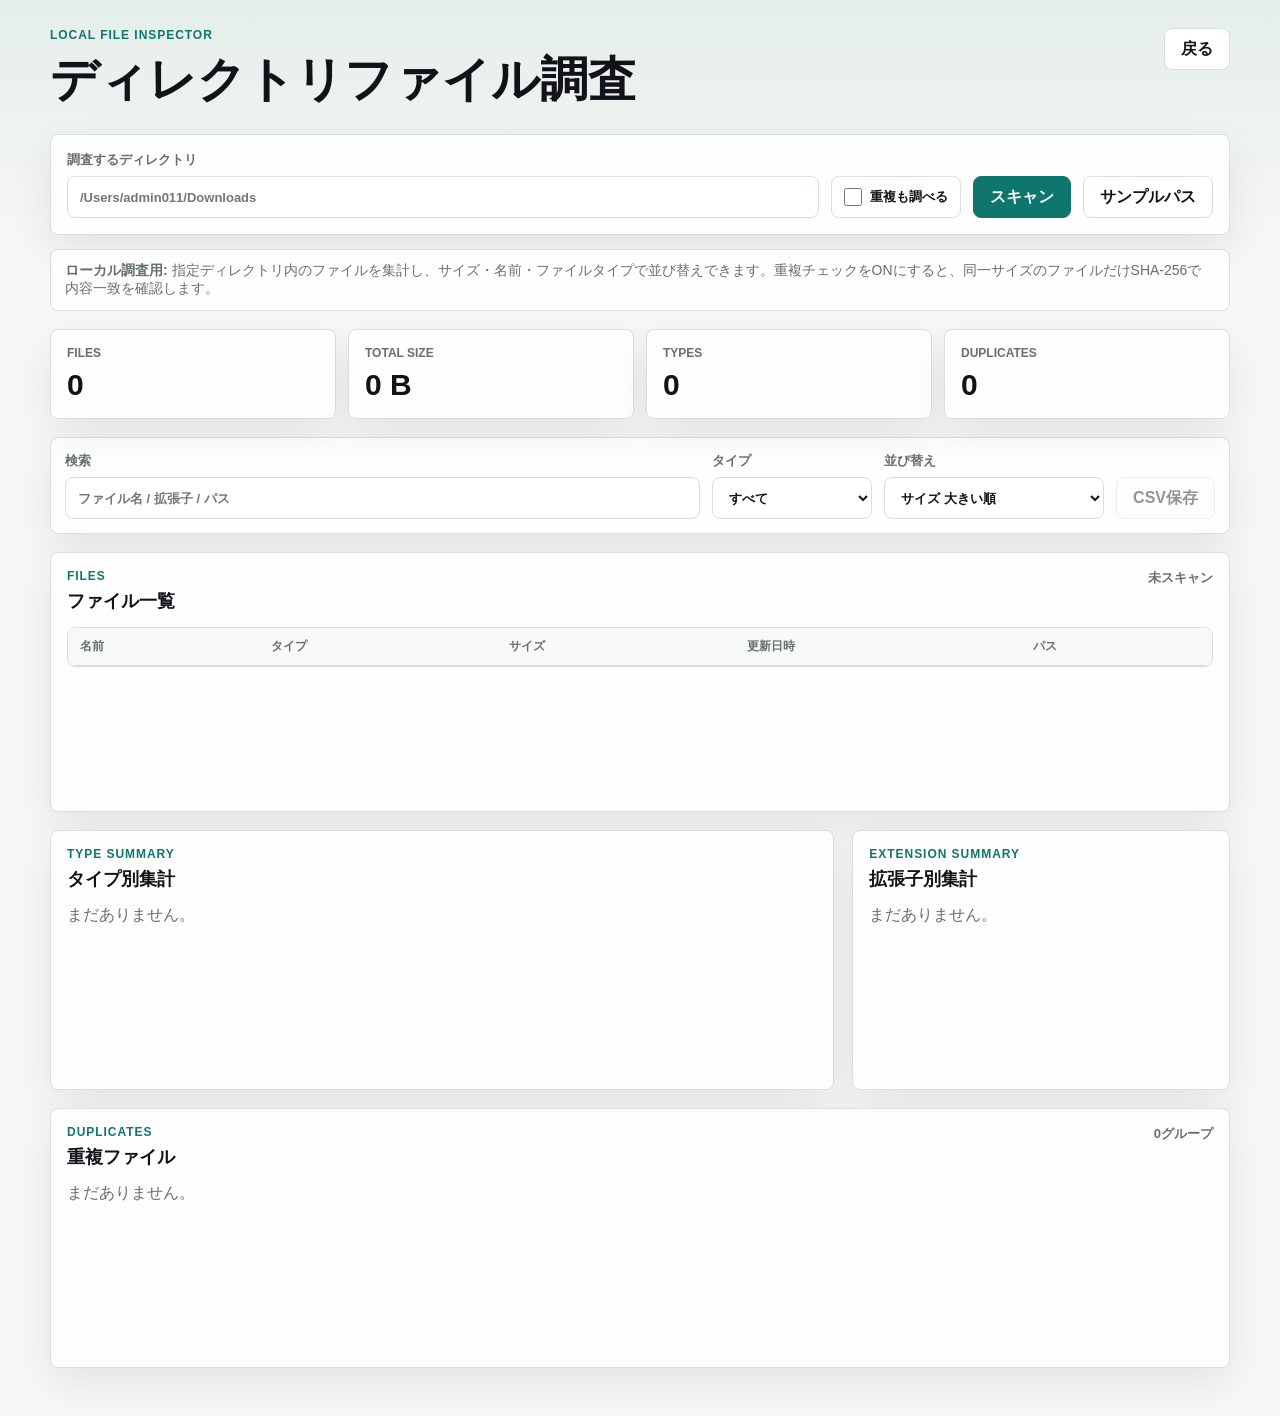
==== index.html @ c0d2d65a "Add directory file inspector" ====
<!doctype html>
<html lang="ja">
  <head>
    <meta charset="UTF-8" />
    <meta name="viewport" content="width=device-width, initial-scale=1.0" />
    <title>ディレクトリファイル調査</title>
    <meta name="description" content="指定したローカルディレクトリのファイルをサイズ・名前・種類・重複で調査するツール" />
    <link rel="stylesheet" href="styles.css" />
    <script defer src="app.js"></script>
  </head>
  <body>
    <main class="app">
      <header class="topbar">
        <div>
          <p class="eyebrow">Local File Inspector</p>
          <h1>ディレクトリファイル調査</h1>
        </div>
        <a href="../" class="ghost-link">戻る</a>
      </header>

      <section class="scan-panel" aria-label="スキャン設定">
        <label class="path-field">
          <span>調査するディレクトリ</span>
          <input id="pathInput" type="text" placeholder="/Users/admin011/Downloads" autocomplete="off" />
        </label>
        <label class="checkbox-field">
          <input id="duplicateCheck" type="checkbox" />
          <span>重複も調べる</span>
        </label>
        <button id="scanButton" class="primary-button" type="button">スキャン</button>
        <button id="sampleButton" class="secondary-button" type="button">サンプルパス</button>
      </section>

      <section class="notice">
        <strong>ローカル調査用:</strong>
        指定ディレクトリ内のファイルを集計し、サイズ・名前・ファイルタイプで並び替えできます。重複チェックをONにすると、同一サイズのファイルだけSHA-256で内容一致を確認します。
      </section>

      <section class="metrics" aria-label="概要">
        <article>
          <span>Files</span>
          <strong id="totalFiles">0</strong>
        </article>
        <article>
          <span>Total Size</span>
          <strong id="totalSize">0 B</strong>
        </article>
        <article>
          <span>Types</span>
          <strong id="typeCount">0</strong>
        </article>
        <article>
          <span>Duplicates</span>
          <strong id="duplicateCount">0</strong>
        </article>
      </section>

      <section class="toolbar" aria-label="表示設定">
        <label>
          <span>検索</span>
          <input id="searchInput" type="search" placeholder="ファイル名 / 拡張子 / パス" />
        </label>
        <label>
          <span>タイプ</span>
          <select id="typeFilter">
            <option value="all">すべて</option>
          </select>
        </label>
        <label>
          <span>並び替え</span>
          <select id="sortSelect">
            <option value="size-desc">サイズ 大きい順</option>
            <option value="size-asc">サイズ 小さい順</option>
            <option value="name-asc">名前 A-Z</option>
            <option value="name-desc">名前 Z-A</option>
            <option value="type-asc">タイプ順</option>
            <option value="modified-desc">更新日 新しい順</option>
            <option value="modified-asc">更新日 古い順</option>
          </select>
        </label>
        <a id="exportLink" class="secondary-button disabled" href="/api/export.csv">CSV保存</a>
      </section>

      <section class="layout">
        <article class="panel wide">
          <div class="panel-head">
            <div>
              <p class="panel-label">Files</p>
              <h2>ファイル一覧</h2>
            </div>
            <span id="statusText" class="status">未スキャン</span>
          </div>
          <div class="table-wrap">
            <table>
              <thead>
                <tr>
                  <th>名前</th>
                  <th>タイプ</th>
                  <th>サイズ</th>
                  <th>更新日時</th>
                  <th>パス</th>
                </tr>
              </thead>
              <tbody id="fileRows"></tbody>
            </table>
          </div>
        </article>

        <article class="panel">
          <div class="panel-head">
            <div>
              <p class="panel-label">Type Summary</p>
              <h2>タイプ別集計</h2>
            </div>
          </div>
          <div id="typeSummary" class="rank-list empty">まだありません。</div>
        </article>

        <article class="panel">
          <div class="panel-head">
            <div>
              <p class="panel-label">Extension Summary</p>
              <h2>拡張子別集計</h2>
            </div>
          </div>
          <div id="extSummary" class="rank-list empty">まだありません。</div>
        </article>

        <article class="panel wide">
          <div class="panel-head">
            <div>
              <p class="panel-label">Duplicates</p>
              <h2>重複ファイル</h2>
            </div>
            <span id="duplicateStatus" class="status">0グループ</span>
          </div>
          <div id="duplicateList" class="duplicate-list empty">まだありません。</div>
        </article>
      </section>
    </main>
  </body>
</html>
---- styles.css ----
:root {
  color-scheme: light;
  --bg: #f7f8f5;
  --surface: #ffffff;
  --surface-soft: #f0f3ef;
  --text: #111318;
  --muted: #66706b;
  --line: #d9dfd9;
  --accent: #0f766e;
  --accent-dark: #0b5d57;
  --warn: #9a5a00;
  --danger: #b42318;
  --ok: #16703f;
  --shadow: 0 16px 40px rgba(17, 19, 24, 0.08);
}

* {
  box-sizing: border-box;
}

body {
  margin: 0;
  min-height: 100vh;
  color: var(--text);
  background:
    linear-gradient(180deg, rgba(15, 118, 110, 0.08), transparent 260px),
    var(--bg);
  font-family:
    -apple-system,
    BlinkMacSystemFont,
    "Hiragino Sans",
    "Yu Gothic",
    "Helvetica Neue",
    sans-serif;
}

button,
input,
select {
  font: inherit;
}

.app {
  width: min(1180px, calc(100% - 32px));
  margin: 0 auto;
  padding: 28px 0 48px;
}

.topbar {
  display: flex;
  align-items: flex-start;
  justify-content: space-between;
  gap: 18px;
  margin-bottom: 22px;
}

.eyebrow,
.panel-label {
  margin: 0 0 6px;
  color: var(--accent);
  font-size: 12px;
  font-weight: 800;
  letter-spacing: 0.08em;
  text-transform: uppercase;
}

h1,
h2 {
  margin: 0;
  letter-spacing: 0;
}

h1 {
  font-size: clamp(30px, 4vw, 48px);
}

h2 {
  font-size: 18px;
}

.ghost-link,
.primary-button,
.secondary-button {
  display: inline-flex;
  align-items: center;
  justify-content: center;
  min-height: 42px;
  padding: 0 16px;
  border-radius: 8px;
  border: 1px solid var(--line);
  text-decoration: none;
  font-weight: 800;
  cursor: pointer;
}

.ghost-link,
.secondary-button {
  color: var(--text);
  background: var(--surface);
}

.primary-button {
  color: #fff;
  background: var(--accent);
  border-color: var(--accent);
}

.primary-button:hover {
  background: var(--accent-dark);
}

.primary-button:disabled {
  opacity: 0.65;
  cursor: wait;
}

.disabled {
  pointer-events: none;
  opacity: 0.45;
}

.scan-panel,
.toolbar,
.notice,
.metrics article,
.panel {
  border: 1px solid var(--line);
  border-radius: 8px;
  background: rgba(255, 255, 255, 0.88);
  box-shadow: var(--shadow);
}

.scan-panel {
  display: grid;
  grid-template-columns: 1fr auto auto auto;
  gap: 12px;
  align-items: end;
  padding: 16px;
}

.checkbox-field {
  display: flex;
  align-items: center;
  gap: 8px;
  min-height: 42px;
  padding: 0 12px;
  border: 1px solid var(--line);
  border-radius: 8px;
  background: #fff;
  color: var(--text);
  white-space: nowrap;
}

.checkbox-field input {
  width: 18px;
  min-height: 18px;
  margin: 0;
}

label {
  display: grid;
  gap: 7px;
  color: var(--muted);
  font-size: 13px;
  font-weight: 800;
}

input,
select {
  width: 100%;
  min-height: 42px;
  border: 1px solid var(--line);
  border-radius: 8px;
  padding: 0 12px;
  color: var(--text);
  background: #fff;
}

.notice {
  margin-top: 14px;
  padding: 12px 14px;
  color: var(--muted);
  font-size: 14px;
  box-shadow: none;
}

.metrics {
  display: grid;
  grid-template-columns: repeat(4, 1fr);
  gap: 12px;
  margin: 18px 0;
}

.metrics article {
  padding: 16px;
}

.metrics span {
  display: block;
  color: var(--muted);
  font-size: 12px;
  font-weight: 800;
  text-transform: uppercase;
}

.metrics strong {
  display: block;
  margin-top: 8px;
  font-size: 30px;
}

.toolbar {
  display: grid;
  grid-template-columns: 1fr 160px 220px auto;
  gap: 12px;
  align-items: end;
  padding: 14px;
  margin-bottom: 18px;
}

.layout {
  display: grid;
  grid-template-columns: minmax(0, 1.35fr) minmax(320px, 0.65fr);
  gap: 18px;
}

.panel {
  min-height: 260px;
  padding: 16px;
}

.wide {
  grid-column: 1 / -1;
}

.panel-head {
  display: flex;
  align-items: flex-start;
  justify-content: space-between;
  gap: 12px;
  margin-bottom: 14px;
}

.status {
  color: var(--muted);
  font-size: 13px;
  font-weight: 800;
}

.status[data-tone="ok"] {
  color: var(--ok);
}

.status[data-tone="warn"] {
  color: var(--warn);
}

.status[data-tone="error"] {
  color: var(--danger);
}

.tree {
  max-height: 64vh;
  overflow: auto;
  padding-right: 6px;
}

.tree ul {
  margin: 0;
  padding-left: 18px;
  list-style: none;
}

.tree > ul {
  padding-left: 0;
}

.tree li {
  margin: 6px 0;
}

summary {
  cursor: pointer;
  color: var(--text);
  font-weight: 800;
}

.file-node {
  display: grid;
  grid-template-columns: minmax(180px, 1fr) auto auto auto;
  gap: 8px;
  align-items: center;
  width: 100%;
  min-height: 38px;
  border: 1px solid transparent;
  border-radius: 8px;
  padding: 6px 8px;
  background: transparent;
  text-align: left;
  cursor: pointer;
}

.file-node:hover,
.file-node:focus-visible {
  border-color: var(--line);
  background: var(--surface-soft);
}

.file-name {
  overflow-wrap: anywhere;
  font-weight: 700;
}

.file-meta {
  color: var(--muted);
  font-size: 12px;
}

.badge {
  display: inline-flex;
  align-items: center;
  min-height: 22px;
  border-radius: 999px;
  padding: 0 8px;
  font-size: 11px;
  font-weight: 900;
  white-space: nowrap;
}

.linked {
  color: var(--ok);
  background: rgba(22, 112, 63, 0.1);
}

.unlinked {
  color: var(--warn);
  background: rgba(154, 90, 0, 0.1);
}

.risk-high {
  color: var(--danger);
  background: rgba(180, 35, 24, 0.11);
}

.risk-medium {
  color: var(--warn);
  background: rgba(154, 90, 0, 0.12);
}

.risk-low {
  color: var(--muted);
  background: rgba(102, 112, 107, 0.12);
}

.details dl {
  display: grid;
  gap: 10px;
  margin: 0;
}

.details dt {
  color: var(--muted);
  font-size: 12px;
  font-weight: 900;
  text-transform: uppercase;
}

.details dd {
  margin: 0 0 8px;
  overflow-wrap: anywhere;
}

code {
  border-radius: 6px;
  padding: 2px 5px;
  background: var(--surface-soft);
  font-family: ui-monospace, SFMono-Regular, Menlo, Consolas, monospace;
  font-size: 12px;
}

.missing-list {
  display: grid;
  gap: 8px;
  max-height: 260px;
  overflow: auto;
}

.missing-item {
  display: grid;
  grid-template-columns: minmax(180px, 0.5fr) 1fr;
  gap: 10px;
  align-items: start;
  padding: 9px;
  border: 1px solid var(--line);
  border-radius: 8px;
  background: #fff;
}

.empty {
  color: var(--muted);
}

.table-wrap {
  max-height: 62vh;
  overflow: auto;
  border: 1px solid var(--line);
  border-radius: 8px;
  background: #fff;
}

table {
  width: 100%;
  border-collapse: collapse;
  min-width: 920px;
}

th,
td {
  padding: 10px 12px;
  border-bottom: 1px solid var(--line);
  text-align: left;
  vertical-align: top;
  font-size: 13px;
}

th {
  position: sticky;
  top: 0;
  z-index: 1;
  color: var(--muted);
  background: #f8faf7;
  font-size: 12px;
  font-weight: 900;
  text-transform: uppercase;
}

tr:hover td {
  background: rgba(15, 118, 110, 0.04);
}

.num {
  text-align: right;
  white-space: nowrap;
}

.empty-cell {
  color: var(--muted);
  text-align: center;
}

.type-badge {
  color: var(--accent);
  background: rgba(15, 118, 110, 0.1);
}

.rank-list {
  display: grid;
  gap: 8px;
}

.rank-item {
  display: flex;
  align-items: center;
  justify-content: space-between;
  gap: 10px;
  padding: 10px;
  border: 1px solid var(--line);
  border-radius: 8px;
  background: #fff;
}

.rank-item strong,
.rank-item span {
  display: block;
}

.rank-item span {
  margin-top: 3px;
  color: var(--muted);
  font-size: 12px;
}

.rank-item b {
  white-space: nowrap;
}

.duplicate-list {
  display: grid;
  gap: 10px;
}

.duplicate-group {
  border: 1px solid var(--line);
  border-radius: 8px;
  background: #fff;
}

.duplicate-group summary {
  display: flex;
  flex-wrap: wrap;
  gap: 10px;
  align-items: center;
  padding: 12px;
}

.duplicate-group summary span {
  color: var(--muted);
  font-size: 13px;
}

.duplicate-files {
  display: grid;
  gap: 6px;
  padding: 0 12px 12px;
}

@media (max-width: 820px) {
  .scan-panel,
  .toolbar,
  .layout,
  .metrics {
    grid-template-columns: 1fr;
  }

  .file-node {
    grid-template-columns: 1fr;
  }

  .missing-item {
    grid-template-columns: 1fr;
  }
}
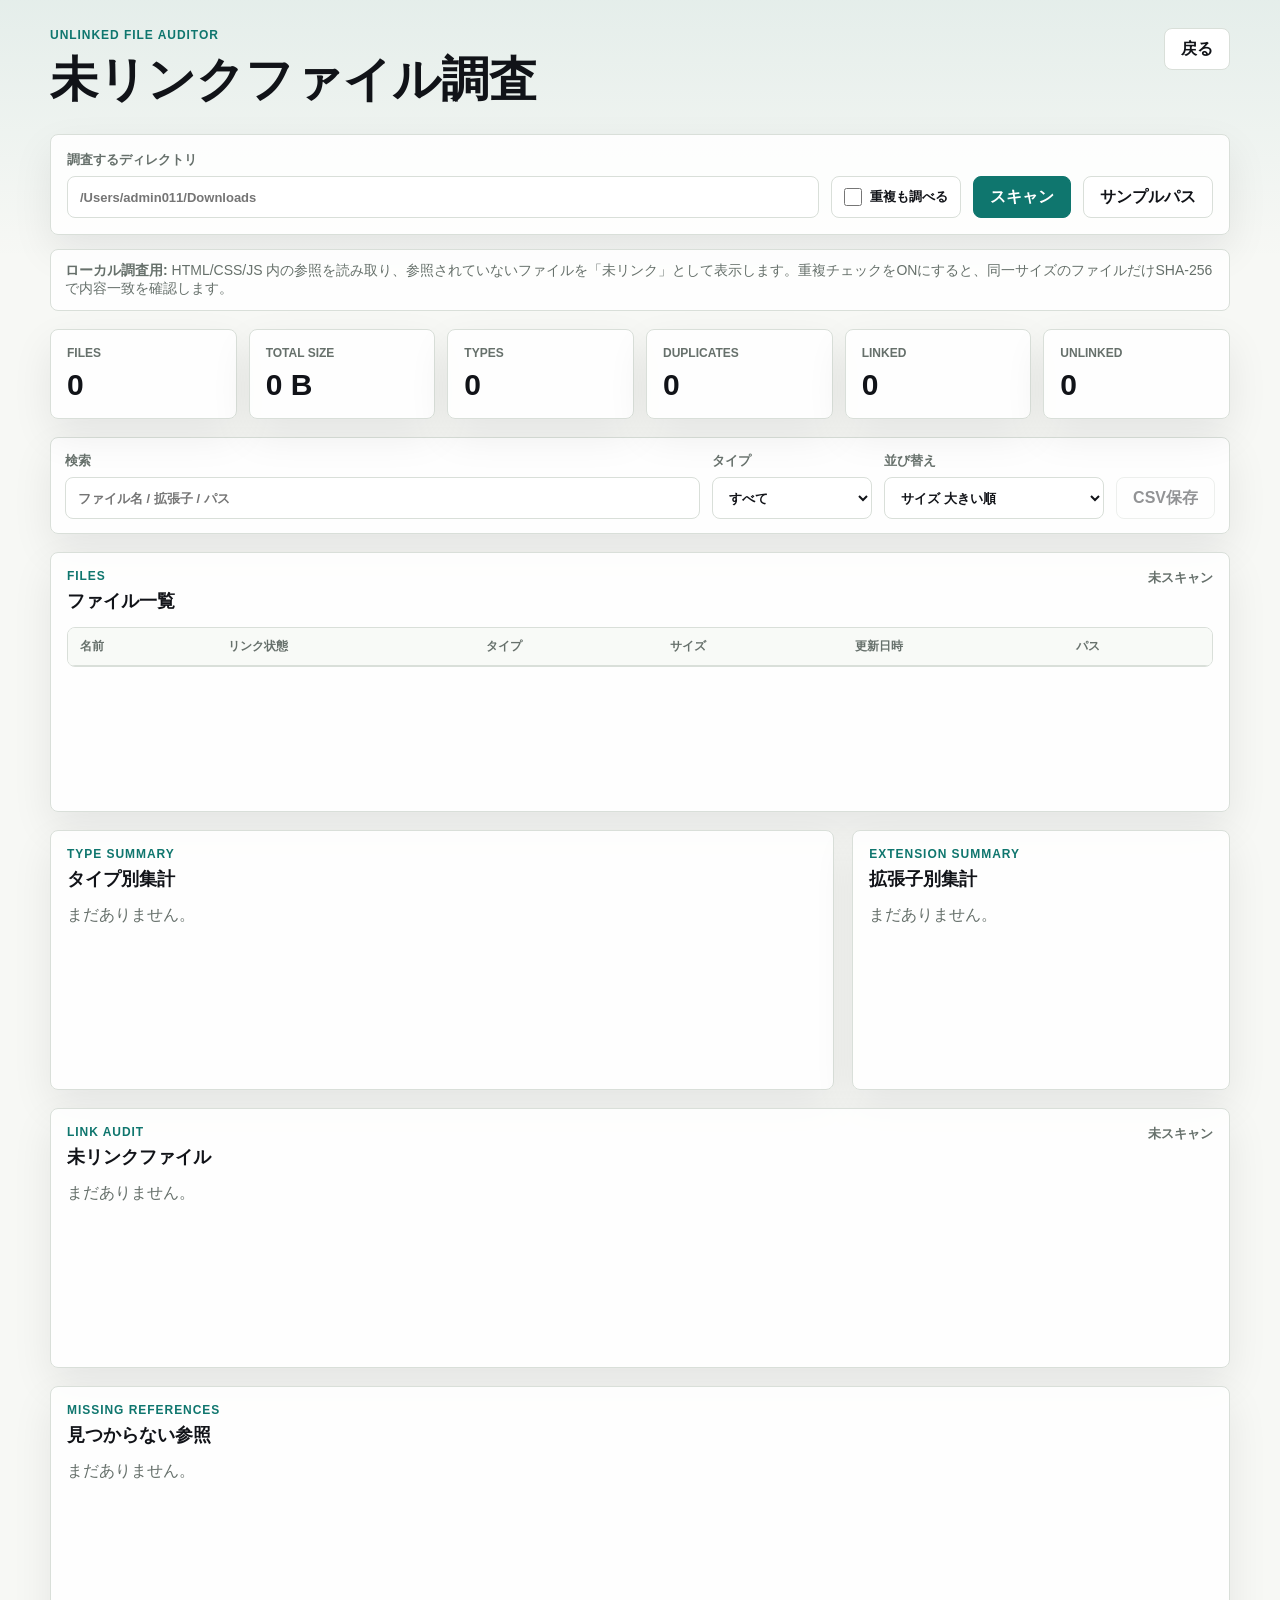
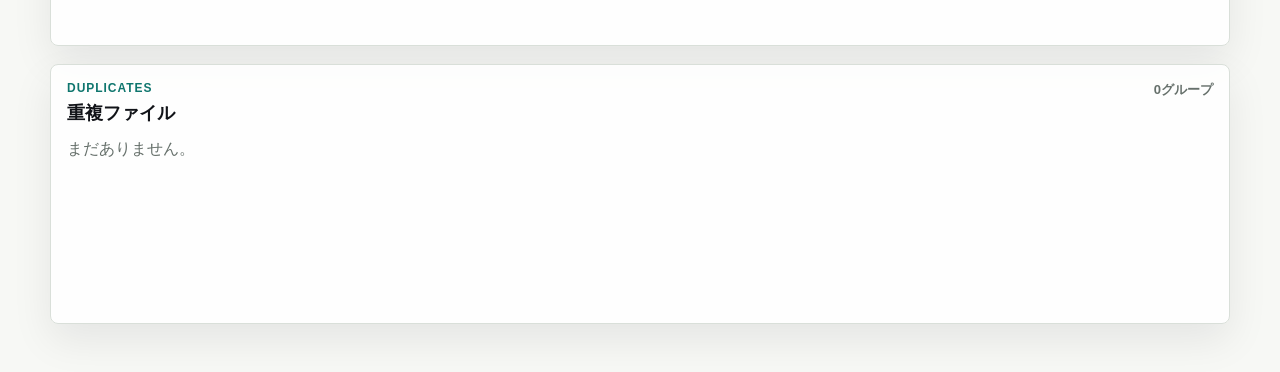
==== commit dec40979: "Save latest local auditor changes" ====
--- a/index.html
+++ b/index.html
@@ -3,8 +3,8 @@
   <head>
     <meta charset="UTF-8" />
     <meta name="viewport" content="width=device-width, initial-scale=1.0" />
-    <title>ディレクトリファイル調査</title>
-    <meta name="description" content="指定したローカルディレクトリのファイルをサイズ・名前・種類・重複で調査するツール" />
+    <title>未リンクファイル調査</title>
+    <meta name="description" content="指定したローカルディレクトリの未リンクファイルと重複を調査するツール" />
     <link rel="stylesheet" href="styles.css" />
     <script defer src="app.js"></script>
   </head>
@@ -12,8 +12,8 @@
     <main class="app">
       <header class="topbar">
         <div>
-          <p class="eyebrow">Local File Inspector</p>
-          <h1>ディレクトリファイル調査</h1>
+          <p class="eyebrow">Unlinked File Auditor</p>
+          <h1>未リンクファイル調査</h1>
         </div>
         <a href="../" class="ghost-link">戻る</a>
       </header>
@@ -33,7 +33,7 @@
 
       <section class="notice">
         <strong>ローカル調査用:</strong>
-        指定ディレクトリ内のファイルを集計し、サイズ・名前・ファイルタイプで並び替えできます。重複チェックをONにすると、同一サイズのファイルだけSHA-256で内容一致を確認します。
+        HTML/CSS/JS 内の参照を読み取り、参照されていないファイルを「未リンク」として表示します。重複チェックをONにすると、同一サイズのファイルだけSHA-256で内容一致を確認します。
       </section>
 
       <section class="metrics" aria-label="概要">
@@ -52,6 +52,14 @@
         <article>
           <span>Duplicates</span>
           <strong id="duplicateCount">0</strong>
+        </article>
+        <article>
+          <span>Linked</span>
+          <strong id="linkedCount">0</strong>
+        </article>
+        <article>
+          <span>Unlinked</span>
+          <strong id="unlinkedCount">0</strong>
         </article>
       </section>
 
@@ -95,6 +103,7 @@
               <thead>
                 <tr>
                   <th>名前</th>
+                  <th>リンク状態</th>
                   <th>タイプ</th>
                   <th>サイズ</th>
                   <th>更新日時</th>
@@ -129,6 +138,27 @@
         <article class="panel wide">
           <div class="panel-head">
             <div>
+              <p class="panel-label">Link Audit</p>
+              <h2>未リンクファイル</h2>
+            </div>
+            <span id="linkStatus" class="status">未スキャン</span>
+          </div>
+          <div id="unlinkedList" class="rank-list empty">まだありません。</div>
+        </article>
+
+        <article class="panel wide">
+          <div class="panel-head">
+            <div>
+              <p class="panel-label">Missing References</p>
+              <h2>見つからない参照</h2>
+            </div>
+          </div>
+          <div id="missingList" class="missing-list empty">まだありません。</div>
+        </article>
+
+        <article class="panel wide">
+          <div class="panel-head">
+            <div>
               <p class="panel-label">Duplicates</p>
               <h2>重複ファイル</h2>
             </div>
--- a/styles.css
+++ b/styles.css
@@ -186,7 +186,7 @@
 
 .metrics {
   display: grid;
-  grid-template-columns: repeat(4, 1fr);
+  grid-template-columns: repeat(auto-fit, minmax(150px, 1fr));
   gap: 12px;
   margin: 18px 0;
 }
@@ -411,7 +411,7 @@
 table {
   width: 100%;
   border-collapse: collapse;
-  min-width: 920px;
+  min-width: 1040px;
 }
 
 th,
